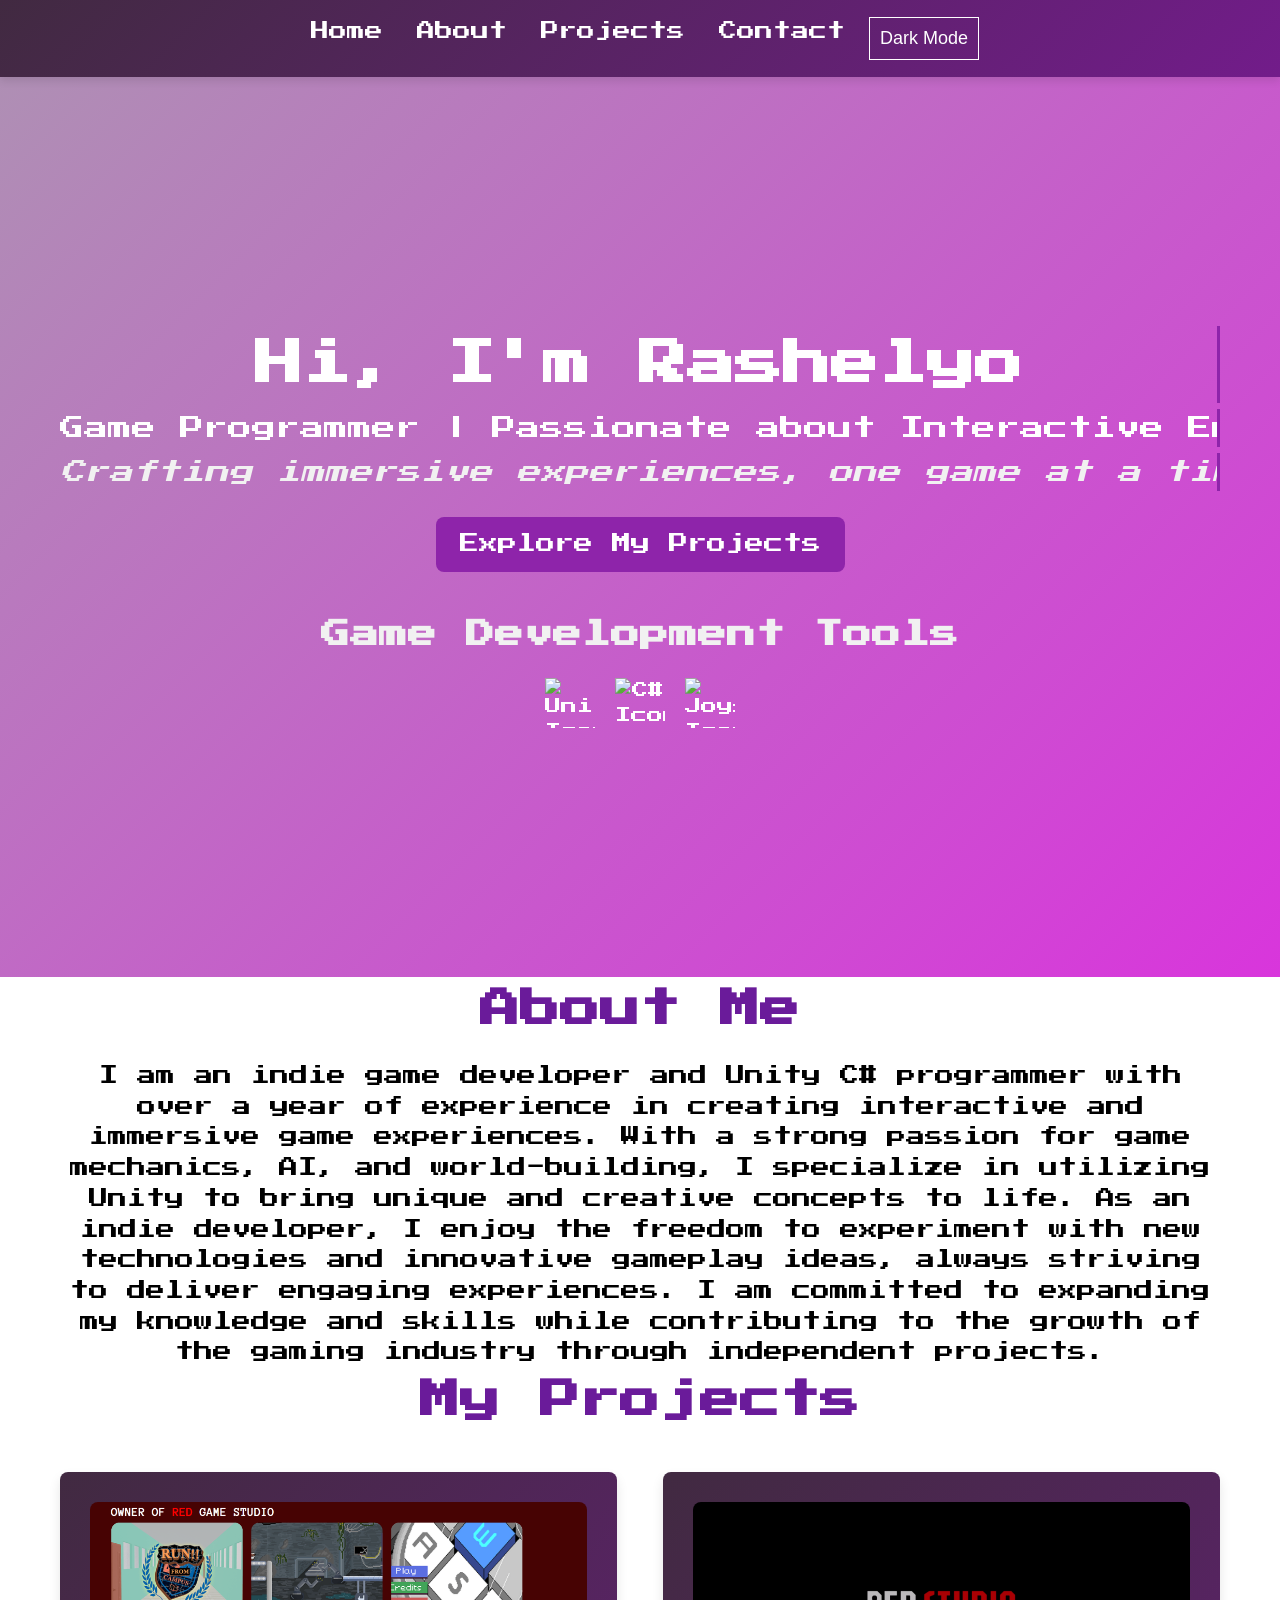
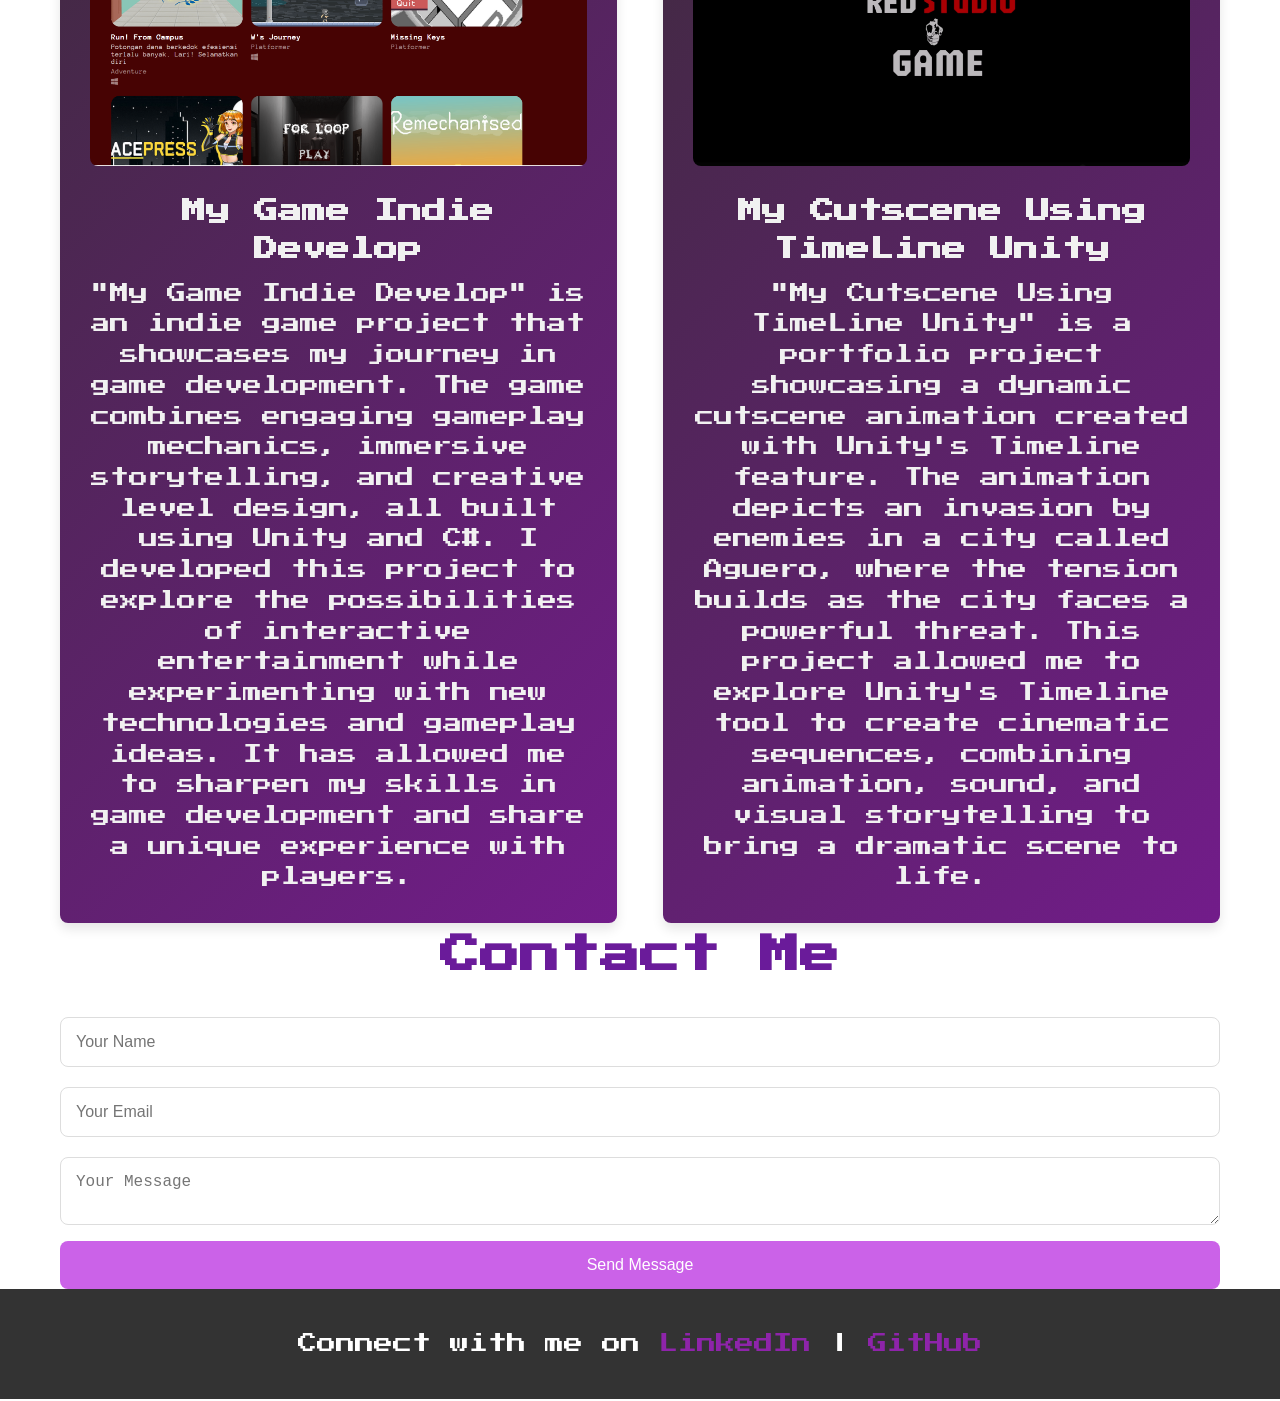
==== index.html @ c71bd72b "Add files via upload" ====
<!DOCTYPE html>
<html lang="id">
  <head>
    <meta charset="UTF-8" />
    <meta name="viewport" content="width=device-width, initial-scale=1.0" />
    <meta http-equiv="X-UA-Compatible" content="ie=edge" />
    <title>Red Studio Game</title>

    <!-- AOS CSS -->
    <link
      href="https://cdn.jsdelivr.net/npm/aos@2.3.4/dist/aos.css"
      rel="stylesheet"
    />
    <link
      href="https://fonts.googleapis.com/css2?family=Roboto:wght@400;500&family=Open+Sans:wght@400;600&display=swap"
      rel="stylesheet"
    />
    <link
      href="https://fonts.googleapis.com/css2?family=Press+Start+2P&display=swap"
      rel="stylesheet"
    />
    <script
      type="text/javascript"
      src="https://cdn.emailjs.com/dist/email.min.js"
    ></script>

    <link rel="stylesheet" href="style.css" />
  </head>
  <body>
    <!-- Navbar -->
    <header>
      <nav>
        <ul>
          <li><a href="#home">Home</a></li>
          <li><a href="#about">About</a></li>
          <li><a href="#projects">Projects</a></li>
          <li><a href="#contact">Contact</a></li>
          <li><button id="darkModeToggle">Dark Mode</button></li>
        </ul>
      </nav>
    </header>

    <!-- Home Section -->
    <section id="home" class="intro">
      <div class="container">
        <div class="intro-text">
          <h1 class="typing-effect">Hi, I'm Rashelyo</h1>
          <p class="typing-effect">
            Game Programmer | Passionate about Interactive Entertainment
          </p>
          <p class="intro-description">
            Crafting immersive experiences, one game at a time. Dive into my
            world of interactive entertainment!
          </p>
          <a href="#projects" class="cta-button">Explore My Projects</a>

          <!-- Game Icons Section -->
          <div class="game-icons">
            <h3>Game Development Tools</h3>
            <div class="icons">
              <img
                src="https://img.icons8.com/ios-filled/50/ffffff/unity.png"
                alt="Unity Icon"
                class="game-icon"
              />
              <img
                src="https://img.icons8.com/ios-filled/50/ffffff/c-sharp-logo.png"
                alt="C# Icon"
                class="game-icon"
              />
              <img
                src="https://img.icons8.com/ios-filled/50/ffffff/joystick.png"
                alt="Joystick Icon"
                class="game-icon"
              />
            </div>
          </div>
        </div>
      </div>
    </section>

    <!-- About Section -->
    <section id="about" data-aos="fade-up">
      <div class="container">
        <h2>About Me</h2>
        <p style="text-align: center">
          I am an indie game developer and Unity C# programmer with over a year
          of experience in creating interactive and immersive game experiences.
          With a strong passion for game mechanics, AI, and world-building, I
          specialize in utilizing Unity to bring unique and creative concepts to
          life. As an indie developer, I enjoy the freedom to experiment with
          new technologies and innovative gameplay ideas, always striving to
          deliver engaging experiences. I am committed to expanding my knowledge
          and skills while contributing to the growth of the gaming industry
          through independent projects.
        </p>
      </div>
    </section>

    <!-- Projects Section -->
    <section id="projects">
      <div class="container">
        <h2 data-aos="fade-up">My Projects</h2>
        <div class="project-container">
          <div class="project-card" data-aos="fade-up" data-aos-delay="200">
            <a href="https://rashelyo.itch.io/" target="_blank">
              <img src="13.png" alt="Project Image 1" class="project-image" />
              <h3>My Game Indie Develop</h3>
              <p>
                "My Game Indie Develop" is an indie game project that showcases
                my journey in game development. The game combines engaging
                gameplay mechanics, immersive storytelling, and creative level
                design, all built using Unity and C#. I developed this project
                to explore the possibilities of interactive entertainment while
                experimenting with new technologies and gameplay ideas. It has
                allowed me to sharpen my skills in game development and share a
                unique experience with players.
              </p>
            </a>
          </div>
          <div class="project-card" data-aos="fade-up" data-aos-delay="400">
            <a
              href="https://drive.google.com/drive/folders/1NjPbPAe6-DPw8K8jyBMKwpzBPOnCrYVq?usp=sharing"
              target="_blank"
            >
              <img src="14.png" alt="Project Image 2" class="project-image" />
              <h3>My Cutscene Using TimeLine Unity</h3>
              <p>
                "My Cutscene Using TimeLine Unity" is a portfolio project
                showcasing a dynamic cutscene animation created with Unity's
                Timeline feature. The animation depicts an invasion by enemies
                in a city called Aguero, where the tension builds as the city
                faces a powerful threat. This project allowed me to explore
                Unity's Timeline tool to create cinematic sequences, combining
                animation, sound, and visual storytelling to bring a dramatic
                scene to life.
              </p>
            </a>
          </div>
        </div>
      </div>
    </section>

    <!-- Contact Section -->
    <section id="contact">
      <div class="container">
        <h2 data-aos="fade-up">Contact Me</h2>
        <form id="contactForm" action="#">
          <input type="text" id="name" placeholder="Your Name" required />
          <input type="email" id="email" placeholder="Your Email" required />
          <textarea id="message" placeholder="Your Message" required></textarea>
          <button type="submit" id="submitBtn">Send Message</button>
        </form>
      </div>
    </section>

    <!-- Footer -->
    <footer>
      <div class="container">
        <p>
          Connect with me on
          <a href="https://www.linkedin.com/in/rashelyo-syawalian-71a6752ab/"
            >LinkedIn</a
          >
          |
          <a href="https://github.com/Rashelyo123">GitHub</a>
        </p>
      </div>
    </footer>

    <!-- AOS JS -->
    <script src="https://cdn.jsdelivr.net/npm/aos@2.3.4/dist/aos.js"></script>
    <script>
      // Initialize AOS
      AOS.init({
        duration: 1000,
        easing: "ease-in-out",
        once: true,
      });

      // Toggle Dark Mode
      const darkModeToggle = document.getElementById("darkModeToggle");
      darkModeToggle.addEventListener("click", () => {
        document.body.classList.toggle("dark-mode");
      });

      //   // Form submission (basic validation)
      //   const form = document.getElementById("contactForm");
      //   form.addEventListener("submit", (event) => {
      //     event.preventDefault();
      //     alert("Message sent! Thank you for reaching out.");
      //     form.reset(); // Reset form after submission
      //   });

      // EmailJS configuration
    </script>

    <script type="text/javascript">
      // Initialize EmailJS
      (function () {
        emailjs.init("G1RGIlenPCEdDuSjx"); // Ganti dengan User ID Anda dari EmailJS
      })();

      // Form submission handling
      const form = document.getElementById("contactForm");
      form.addEventListener("submit", (event) => {
        event.preventDefault();

        // Ambil nilai dari input dan textarea
        const name = document.getElementById("name").value;
        const email = document.getElementById("email").value;
        const message = document.getElementById("message").value;

        // Template parameters
        const templateParams = {
          from_name: name,
          from_email: email,
          message: message,
        };

        // Kirim email menggunakan EmailJS
        emailjs
          .send("service_3xzf2by", "template_o722j2e", templateParams)
          .then(
            (response) => {
              // Beri tahu pengguna bahwa pesan sudah dikirim
              alert("Message sent! Thank you for reaching out.");
              form.reset(); // Reset form setelah pengiriman
            },
            (error) => {
              // Jika terjadi error, beri tahu pengguna
              alert("Failed to send message. Please try again later.");
            }
          );
      });
    </script>
  </body>
</html>
---- style.css ----
/* Global Styles */
* {
  margin: 0;
  padding: 0;
  box-sizing: border-box;
}

html {
  scroll-behavior: smooth;
}

body {
  font-family: "Press Start 2P", cursive;
  line-height: 1.6;
  transition: background-color 0.3s, color 0.3s;
}

/* Heading */
h1,
h2,
h3 {
  font-family: "Press Start 2P", cursive;
  font-size: 2.5rem; /* Sesuaikan ukuran font jika perlu */
}

/* Paragraf */
p {
  font-family: "Press Start 2P", cursive;
  font-size: 1.2rem;
}

a {
  text-decoration: none;
  color: inherit;
}

/* Dark Mode Styles */
body.dark-mode {
  background-color: #121212;
  color: #f1f1f1;
}

/* Navbar */
header {
  background: linear-gradient(135deg, #412a41, #721c8a);
  padding: 10px 0;
  position: sticky;
  top: 0;
  z-index: 10;
  box-shadow: 0 4px 8px rgba(0, 0, 0, 0.1);
}

header nav ul {
  display: flex;
  justify-content: center;
  list-style: none;
  flex-wrap: wrap;
}

header nav ul li {
  margin: 7px 7px;
}

header nav ul li a,
header nav ul li button {
  font-size: 18px;
  color: rgb(255, 255, 255);
  font-weight: 500;
  border: none;
  background: none;
  cursor: pointer;
  padding: 10px;
}

header nav ul li button {
  background-color: transparent;
  border: 1px solid white;
}

header nav ul li button:hover {
  background-color: white;
  color: #6a1b9a;
}

header nav ul li a:hover {
  color: #f1f1f1;
}

/* Home Section */
.intro {
  background: linear-gradient(
      135deg,
      rgba(95, 32, 106, 0.5),
      rgba(207, 3, 211, 0.8)
    ),
    url("https://source.unsplash.com/1920x1080/?game") no-repeat center
      center/cover;
  color: white;
  text-align: center;
  height: 100vh;
  display: flex;
  justify-content: center;
  align-items: center;
}

.intro-text h1,
.intro-text p {
  font-size: 3rem;
  margin: 0;
  display: inline-block;
  overflow: hidden;
  white-space: nowrap;
  border-right: 3px solid #8e24aa; /* Adds a cursor effect */
  width: 0;
  animation: typing 3s steps(30) 1s forwards, blink 0.75s step-end infinite;
}

.intro-text p {
  font-size: 1.5rem;
}
/* Slogan and CTA Styles */
.intro-description {
  font-size: 1.5rem;
  color: #f1f1f1;
  margin-top: 20px;
  font-style: italic;
}

.cta-button {
  display: inline-block;
  margin-top: 20px;
  padding: 12px 24px;
  background-color: #8e24aa;
  color: #fff;
  font-size: 1.2rem;
  text-decoration: none;
  border-radius: 8px;
  text-align: center;
}

.cta-button:hover {
  background-color: #6a1b9a;
}
/* Progress Bar Section */
.progress-bar-container {
  margin-top: 30px;
  text-align: center;
  background-color: rgba(0, 0, 0, 0.6);
  padding: 20px;
  border-radius: 10px;
}

.progress-bar h3 {
  font-size: 1.8rem;
  color: #f1f1f1;
  margin-bottom: 10px;
}

.progress-bar {
  width: 100%;
  background-color: #ddd;
  border-radius: 10px;
  height: 25px;
}

.progress-bar-fill {
  height: 100%;
  background-color: #8e24aa;
  border-radius: 10px;
}

.progress-bar-container p {
  font-size: 1.2rem;
  color: #f1f1f1;
  margin-top: 10px;
}

/* Game Icons Section */
.game-icons {
  margin-top: 40px;
  text-align: center;
}

.game-icons h3 {
  font-size: 1.8rem;
  color: #f1f1f1;
  margin-bottom: 20px;
}

.icons {
  display: flex;
  justify-content: center;
  gap: 20px;
}

.game-icon {
  width: 50px;
  height: 50px;
  transition: transform 0.3s ease;
}

.game-icon:hover {
  transform: scale(1.2);
}

/* Section Styles */
h2 {
  font-size: 2.5rem;
  margin-bottom: 20px;
  text-align: center;
  color: #6a1b9a;
}

.container {
  max-width: 1200px;
  margin: 0 auto;
  padding: 0 20px;
}

/* Projects Section */
.project-container {
  display: flex;
  justify-content: space-between;
  gap: 30px;
  flex-wrap: wrap;
  margin-top: 40px;
}

/* Project Cards */
.project-card {
  background: linear-gradient(135deg, #412a41, #721c8a); /* Gradien ungu */
  padding: 30px;
  border-radius: 8px;
  box-shadow: 0 6px 12px rgba(0, 0, 0, 0.1);
  width: 48%;
  text-align: center;
  transition: transform 0.4s ease, box-shadow 0.4s ease;
  cursor: pointer;
  color: #f1f1f1; /* Warna teks terang untuk kontras */
  position: relative;
}

.project-card a {
  color: #f1f1f1; /* Tautan yang terang di mode gelap */
  text-decoration: none;
}

.project-card img.project-image {
  width: 100%; /* Membuat gambar responsif */
  height: auto;
  border-radius: 8px;
  margin-bottom: 20px; /* Jarak antara gambar dan teks */
  transition: transform 0.4s ease; /* Efek transisi pada gambar */
}

.project-card:hover img.project-image {
  transform: scale(1.05); /* Efek zoom pada gambar saat hover */
}

.project-card h3 {
  font-size: 1.5rem;
  margin-bottom: 10px;
}

.project-card p {
  color: #f1f1f1; /* Teks yang terang agar terlihat jelas di mode gelap */
}

/* Dark Mode Styles for Project Cards */
body.dark-mode .project-card {
  background: linear-gradient(
    135deg,
    #412a41,
    #721c8a
  ); /* Warna gradien ungu di mode gelap */
  color: #f1f1f1; /* Warna teks terang */
}

body.dark-mode .project-card a {
  color: #f1f1f1; /* Tautan yang terang di mode gelap */
}

body.dark-mode .project-card:hover {
  background: linear-gradient(
    135deg,
    #6a1b9a,
    #8e24aa
  ); /* Mengubah gradien saat hover */
}

/* Dark Mode */
body.dark-mode {
  background: linear-gradient(
    135deg,
    rgba(95, 32, 106, 0.5),
    rgba(207, 3, 211, 0.8)
  ); /* Gradien dari ungu ke hitam */
  color: #f1f1f1;
}

/* Navbar */
body.dark-mode header {
  background: linear-gradient(
    135deg,
    #412a41,
    #721c8a
  ); /* Gradien ungu pada navbar */
}

/* Footer */
body.dark-mode footer {
  background: linear-gradient(
    135deg,
    135deg,
    #412a41,
    #721c8a
  ); /* Gradien ungu pada footer */
}

/* Contact Form */
form input,
form textarea {
  width: 100%;
  padding: 15px;
  margin: 10px 0;
  border: 1px solid #ddd;
  border-radius: 8px;
  font-size: 16px;
}

form button {
  background-color: #cb62e8;
  color: white;
  padding: 15px 30px;
  border: black;
  border-radius: 8px;
  cursor: pointer;
  font-size: 16px;
  width: 100%;
}

form button:hover {
  background-color: #6a1b9a;
}

/* Footer */
footer {
  background-color: #333;
  color: white;
  padding: 40px 20px;
  text-align: center;
}

footer a {
  color: #8e24aa;
  font-weight: 500;
}

footer a:hover {
  color: #f1f1f1;
}

/* Media Query for Small Screens */
@media (max-width: 768px) {
  .project-container {
    flex-direction: column;
    align-items: center;
  }

  .project-card {
    width: 80%;
  }

  .intro-text h1 {
    font-size: 2.5rem;
  }

  .intro-text p {
    font-size: 1.2rem;
  }

  .container {
    padding: 0 10px;
  }
}

/* Typewriter Effect */
@keyframes typing {
  from {
    width: 0;
  }
  to {
    width: 100%;
  }
}

/* Cursor Blink Effect */
@keyframes blink {
  50% {
    border-color: transparent;
  }
}
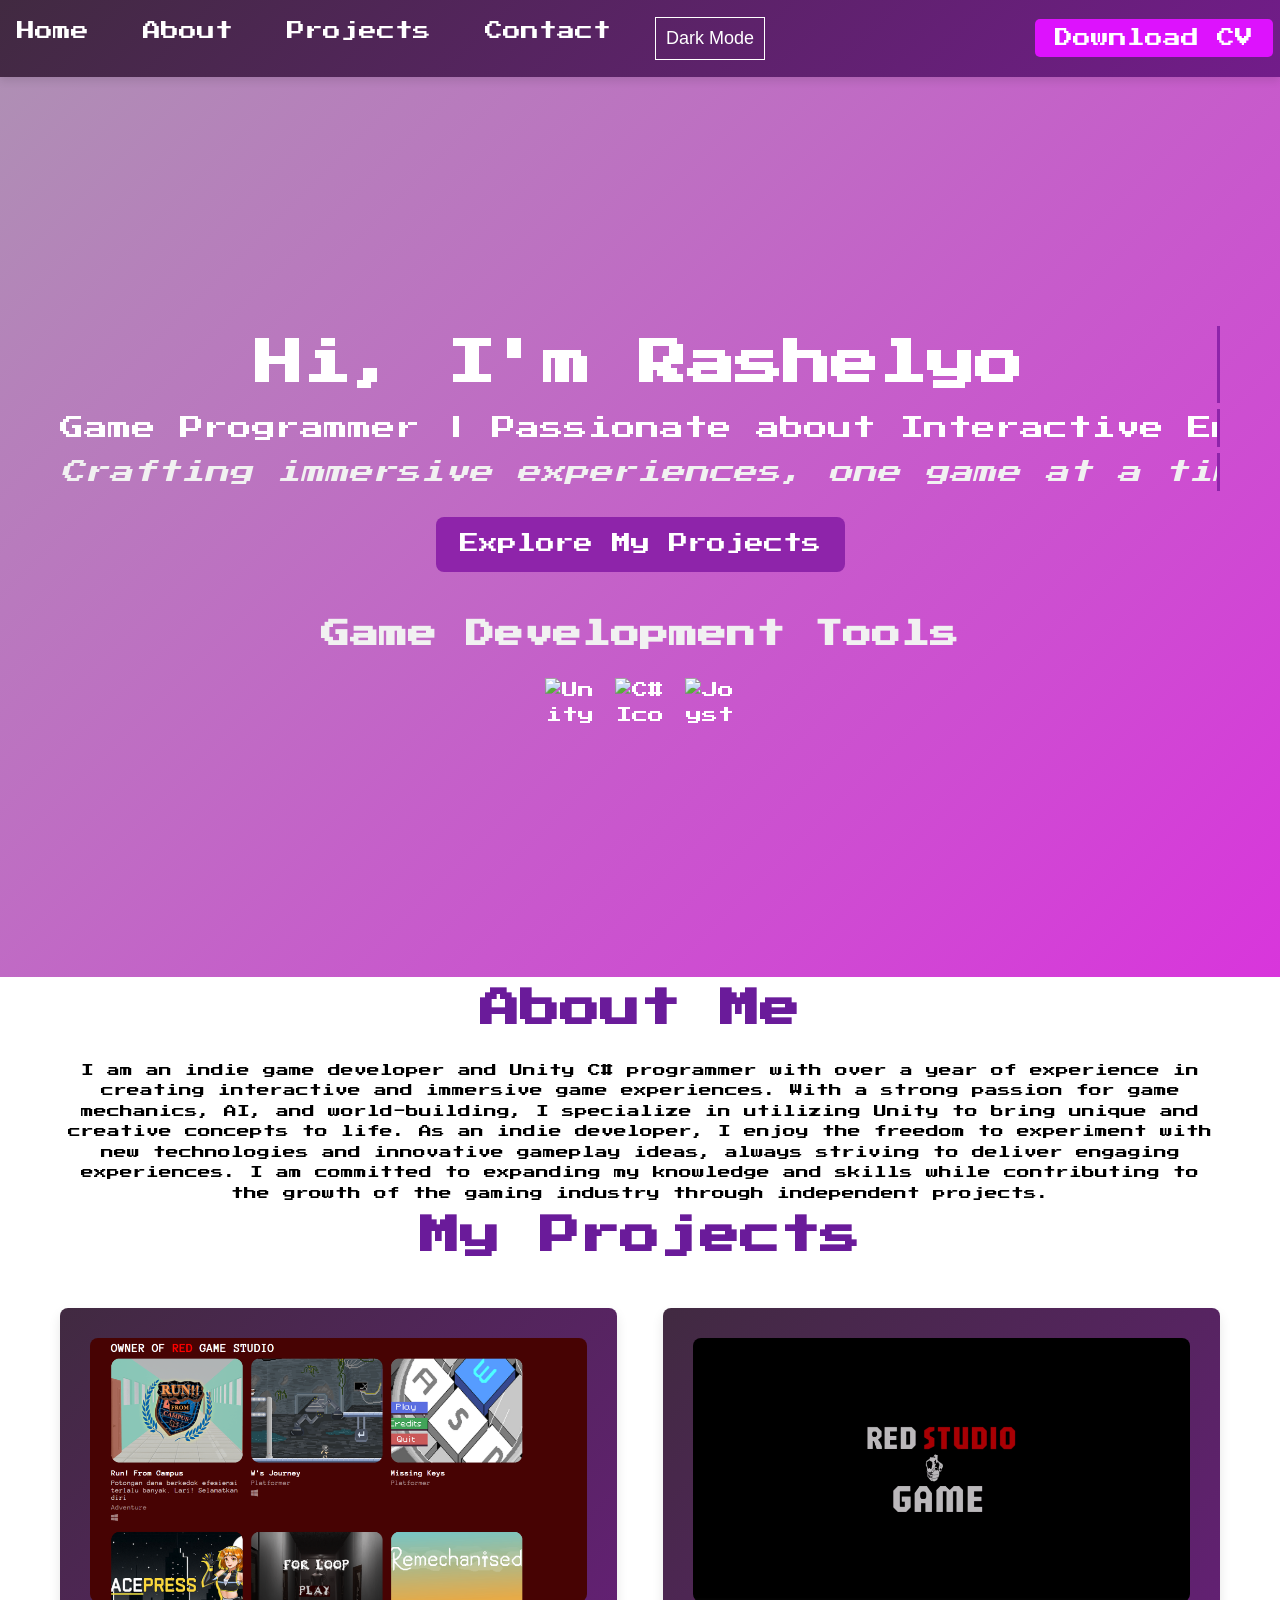
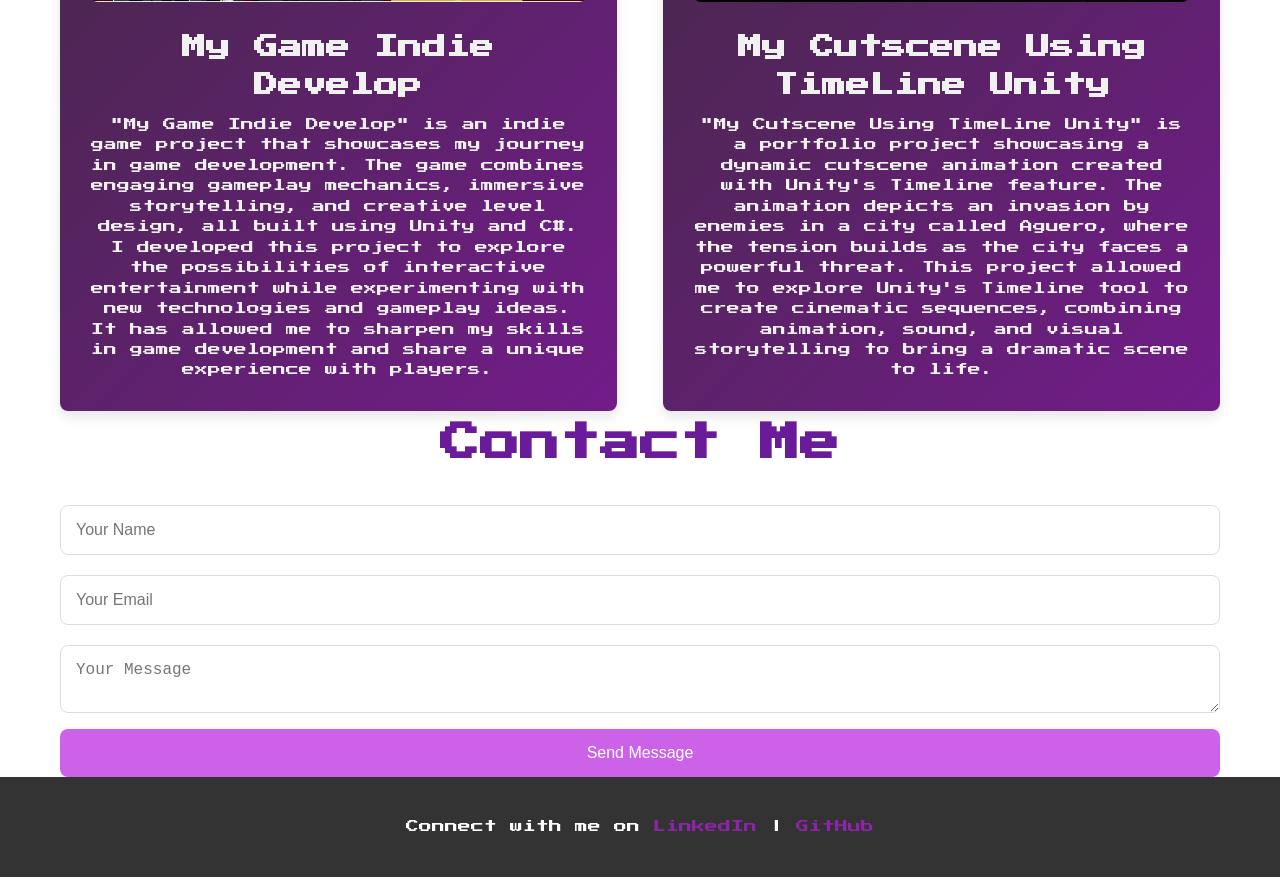
==== commit 2200839d: "Update index.html" ====
--- a/index.html
+++ b/index.html
@@ -30,12 +30,39 @@
     <!-- Navbar -->
     <header>
       <nav>
-        <ul>
-          <li><a href="#home">Home</a></li>
-          <li><a href="#about">About</a></li>
-          <li><a href="#projects">Projects</a></li>
-          <li><a href="#contact">Contact</a></li>
-          <li><button id="darkModeToggle">Dark Mode</button></li>
+        <ul
+          style="
+            display: flex;
+            justify-content: space-between;
+            align-items: center;
+            list-style: none;
+            padding: 0;
+            margin: 0;
+          "
+        >
+          <div style="display: flex; gap: 20px">
+            <li><a href="#home">Home</a></li>
+            <li><a href="#about">About</a></li>
+            <li><a href="#projects">Projects</a></li>
+            <li><a href="#contact">Contact</a></li>
+            <li><button id="darkModeToggle">Dark Mode</button></li>
+          </div>
+          <li>
+            <a
+              href="Rashelyo-CV.pdf"
+              download
+              id="DownloadCV"
+              style="
+                padding: 10px 20px;
+                background: #dd12fd;
+                color: white;
+                border-radius: 5px;
+                text-decoration: none;
+              "
+            >
+              Download CV
+            </a>
+          </li>
         </ul>
       </nav>
     </header>
--- a/style.css
+++ b/style.css
@@ -4,6 +4,14 @@
   padding: 0;
   box-sizing: border-box;
 }
+.typing-effect {
+  word-wrap: break-word;
+  white-space: normal;
+}
+.intro-text {
+  overflow: hidden;  /* Ini akan memotong teks yang melebihi batas */
+}
+
 
 html {
   scroll-behavior: smooth;
@@ -26,7 +34,7 @@
 /* Paragraf */
 p {
   font-family: "Press Start 2P", cursive;
-  font-size: 1.2rem;
+  font-size: 0.8rem;
 }
 
 a {
@@ -114,6 +122,12 @@
   width: 0;
   animation: typing 3s steps(30) 1s forwards, blink 0.75s step-end infinite;
 }
+.intro-text {
+  width: 100%;  /* Atur lebar menjadi 100% agar elemen menyesuaikan dengan ruang yang ada */
+  white-space: normal;  /* Pastikan teks bisa dipotong dan dibungkus ke baris berikutnya jika terlalu panjang */
+  word-wrap: break-word; /* Mencegah teks keluar dari batas */
+}
+
 
 .intro-text p {
   font-size: 1.5rem;
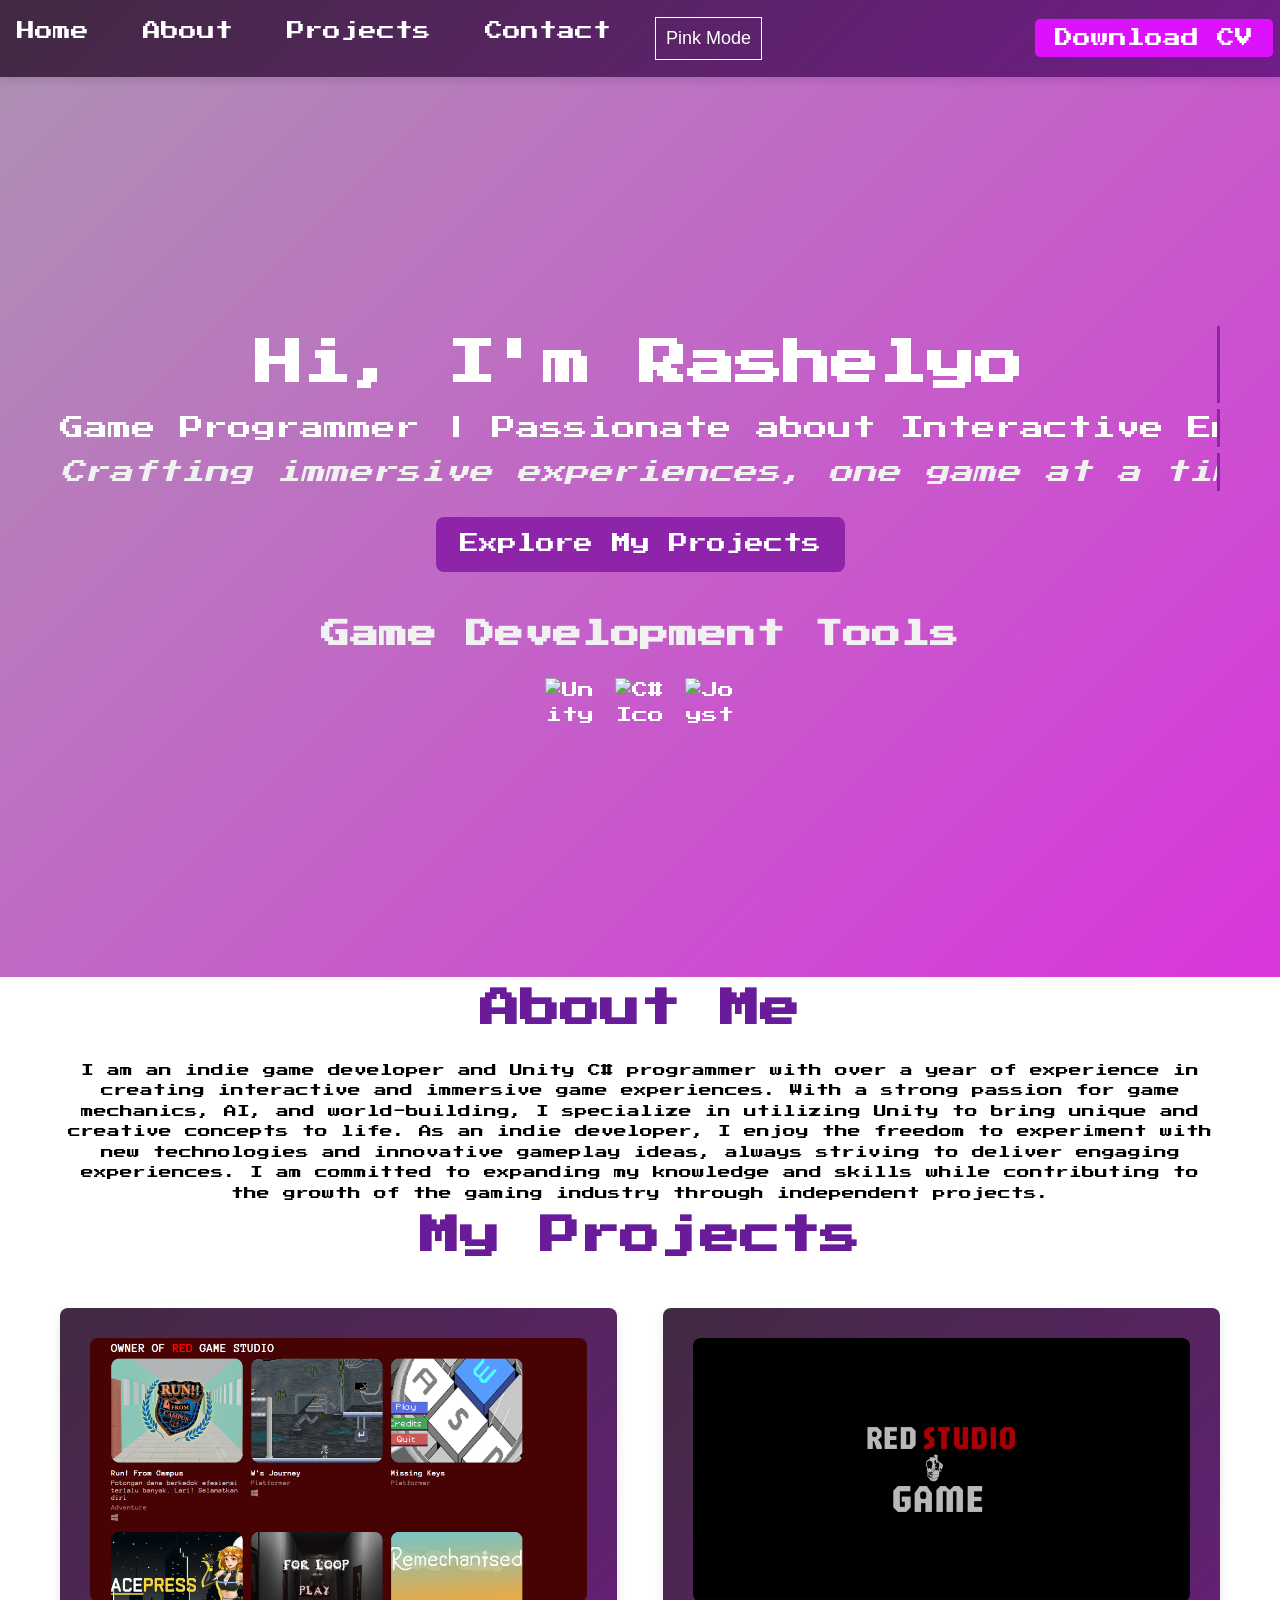
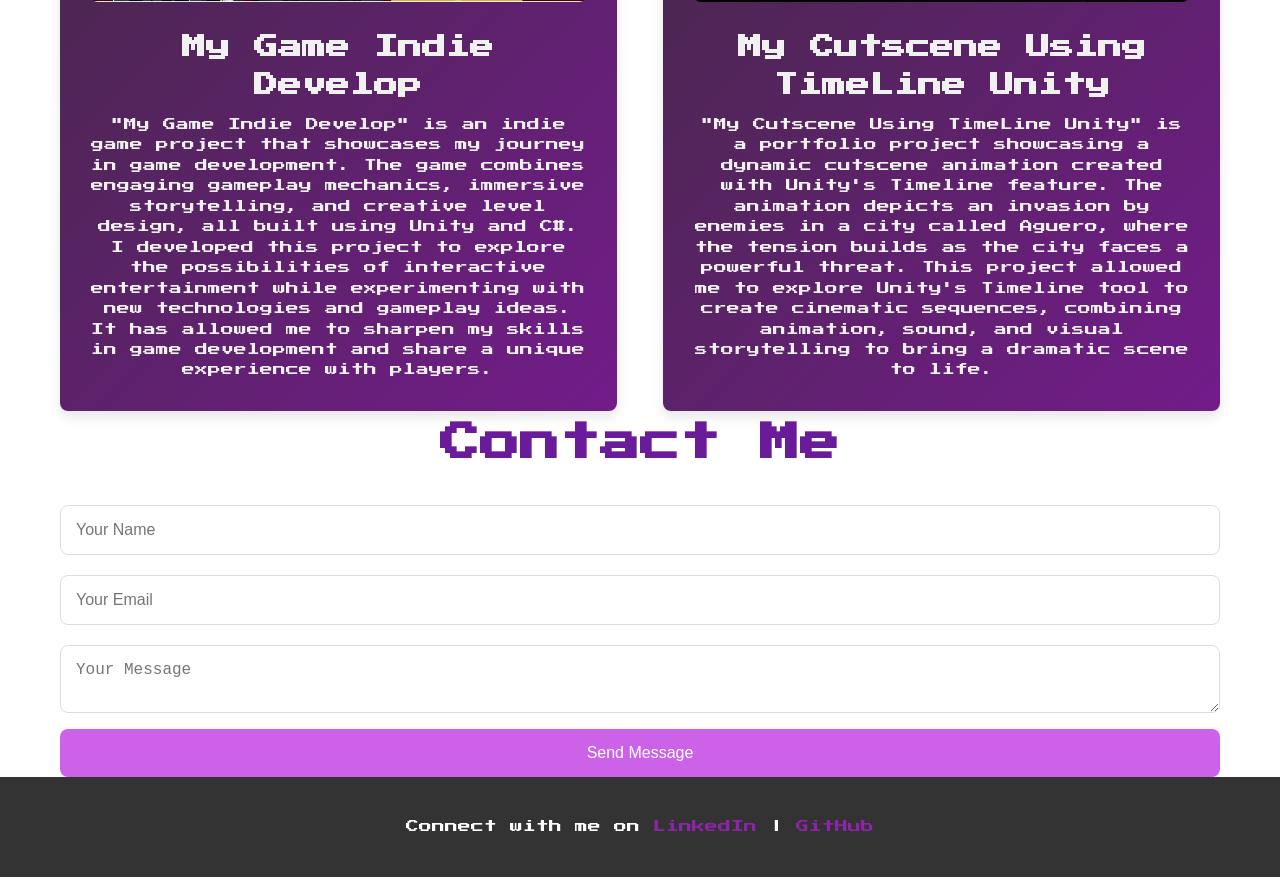
==== commit 2c24f0f7: "Update index.html" ====
--- a/index.html
+++ b/index.html
@@ -45,11 +45,11 @@
             <li><a href="#about">About</a></li>
             <li><a href="#projects">Projects</a></li>
             <li><a href="#contact">Contact</a></li>
-            <li><button id="darkModeToggle">Dark Mode</button></li>
+            <li><button id="darkModeToggle">Pink Mode</button></li>
           </div>
           <li>
             <a
-              href="Rashelyo-CV.pdf"
+              href="Rashelyo CV Resume.pdf"
               download
               id="DownloadCV"
               style="
